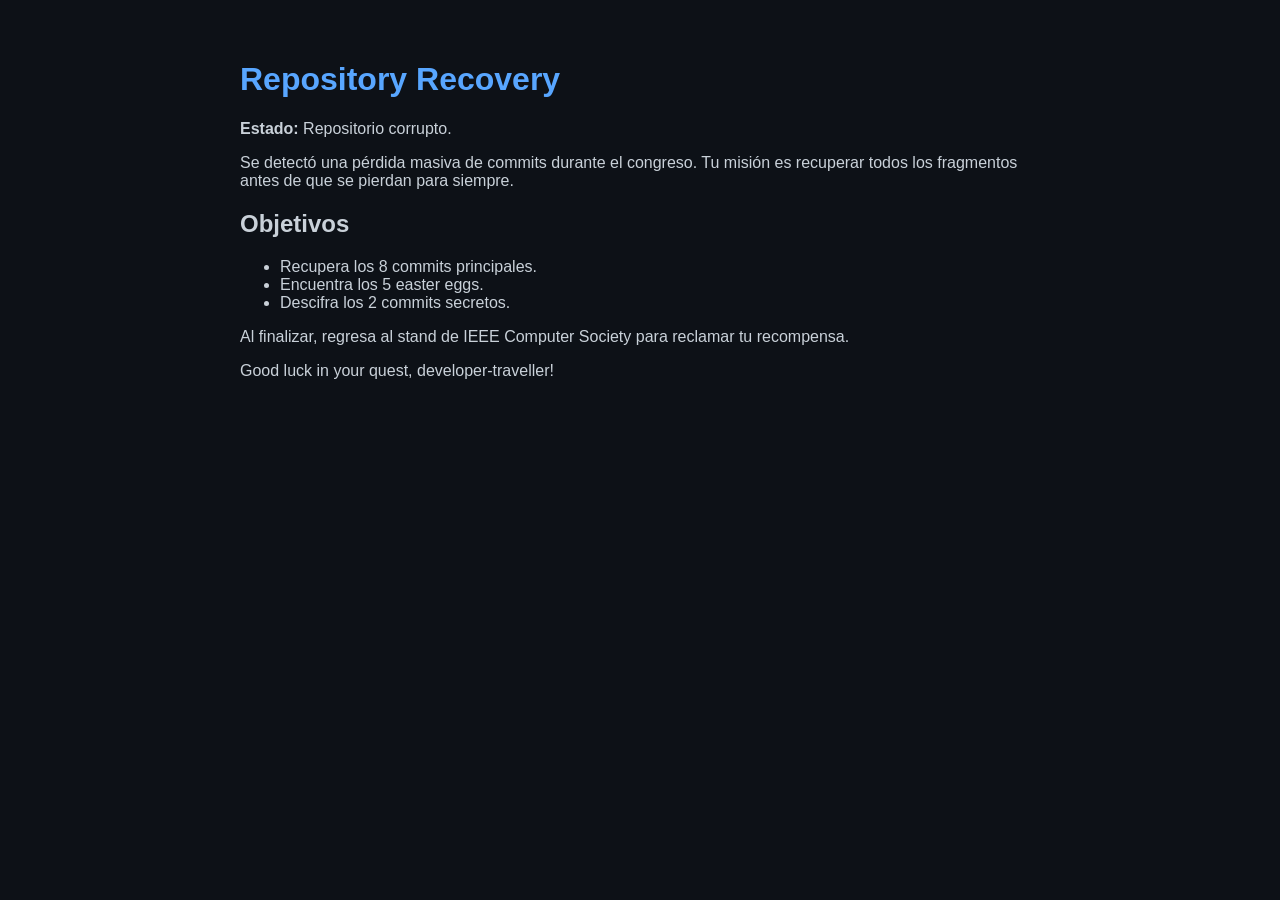
==== index.html @ e506bf05 "Initial ARG" ====
<!DOCTYPE html>

<html>
<head>
<meta charset="UTF-8">
<title>Repository Recovery</title>
<link rel="stylesheet" href="style.css">
</head>

<body>
<body>

<h1>Repository Recovery</h1>

<p><strong>Estado:</strong> Repositorio corrupto.</p>

<p>
Se detectó una pérdida masiva de commits durante el congreso.
Tu misión es recuperar todos los fragmentos antes de que se pierdan para siempre.
</p>

<h2>Objetivos</h2>

<ul>
    <li>Recupera los 8 commits principales.</li>
    <li>Encuentra los 5 easter eggs.</li>
    <li>Descifra los 2 commits secretos.</li>
</ul>

<p>
Al finalizar, regresa al stand de IEEE Computer Society para reclamar tu recompensa.
</p>

<p>
Good luck in your quest, developer-traveller!
</p>

</body>
---- style.css ----
body{
    background:#0d1117;
    color:#c9d1d9;
    font-family:Arial, Helvetica, sans-serif;
    max-width:800px;
    margin:auto;
    padding:40px;
}

h1{
    color:#58a6ff;
}

code{
    background:#161b22;
    padding:4px;
    border-radius:4px;
}

img{
    max-width:100%;
    border-radius:10px;
}

a{
    color:#58a6ff;
}
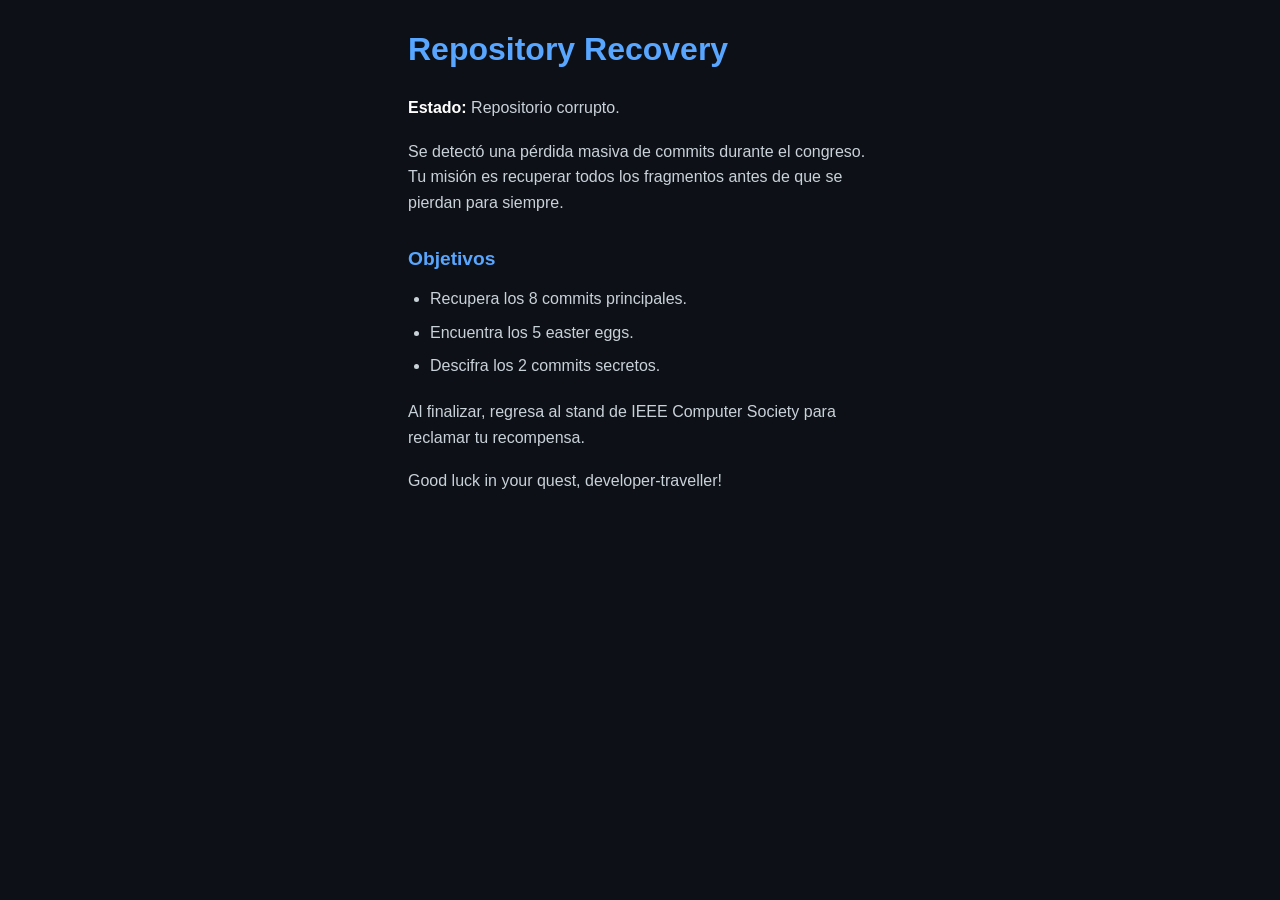
==== commit 99cd84ce: "Initial ARG" ====
--- a/index.html
+++ b/index.html
@@ -2,6 +2,8 @@
 
 <html>
 <head>
+    <meta name="viewport" content="width=device-width, initial-scale=1">
+
 <meta charset="UTF-8">
 <title>Repository Recovery</title>
 <link rel="stylesheet" href="style.css">
--- a/style.css
+++ b/style.css
@@ -1,27 +1,129 @@
+*{
+    margin:0;
+    padding:0;
+    box-sizing:border-box;
+}
+
 body{
     background:#0d1117;
     color:#c9d1d9;
-    font-family:Arial, Helvetica, sans-serif;
-    max-width:800px;
+    font-family:-apple-system,BlinkMacSystemFont,"Segoe UI",Roboto,sans-serif;
+
+    max-width:500px;
     margin:auto;
-    padding:40px;
+
+    padding:24px 18px 60px;
+    line-height:1.6;
 }
 
 h1{
     color:#58a6ff;
+    font-size:2rem;
+    margin-bottom:20px;
+}
+
+h2{
+    color:#58a6ff;
+    font-size:1.2rem;
+    margin-top:28px;
+    margin-bottom:12px;
+}
+
+p{
+    margin-bottom:18px;
+    font-size:1rem;
+}
+
+ul{
+    margin-left:22px;
+    margin-bottom:20px;
+}
+
+li{
+    margin-bottom:8px;
 }
 
 code{
+    display:block;
     background:#161b22;
-    padding:4px;
-    border-radius:4px;
+    border:1px solid #30363d;
+    border-radius:10px;
+
+    padding:14px;
+
+    margin:18px 0;
+
+    color:#79c0ff;
+
+    font-size:1rem;
+
+    word-break:break-all;
+}
+
+pre{
+    background:#161b22;
+    border:1px solid #30363d;
+    border-radius:10px;
+
+    padding:16px;
+
+    overflow-x:auto;
 }
 
 img{
-    max-width:100%;
-    border-radius:10px;
+    width:100%;
+    border-radius:12px;
+    margin-top:20px;
 }
 
 a{
-    color:#58a6ff;
+    display:block;
+
+    text-align:center;
+
+    margin-top:30px;
+
+    padding:14px;
+
+    background:#238636;
+
+    color:white;
+
+    text-decoration:none;
+
+    border-radius:10px;
+
+    font-weight:bold;
+}
+
+a:hover{
+    background:#2ea043;
+}
+
+strong{
+    color:white;
+}
+
+hr{
+    border:none;
+    border-top:1px solid #30363d;
+    margin:30px 0;
+}
+
+.terminal{
+    background:#161b22;
+    border:1px solid #30363d;
+    border-radius:10px;
+
+    padding:18px;
+
+    margin-top:20px;
+
+    font-family:Consolas,monospace;
+}
+
+.hash{
+    color:#79c0ff;
+    font-family:Consolas,monospace;
+    font-size:1rem;
 }
